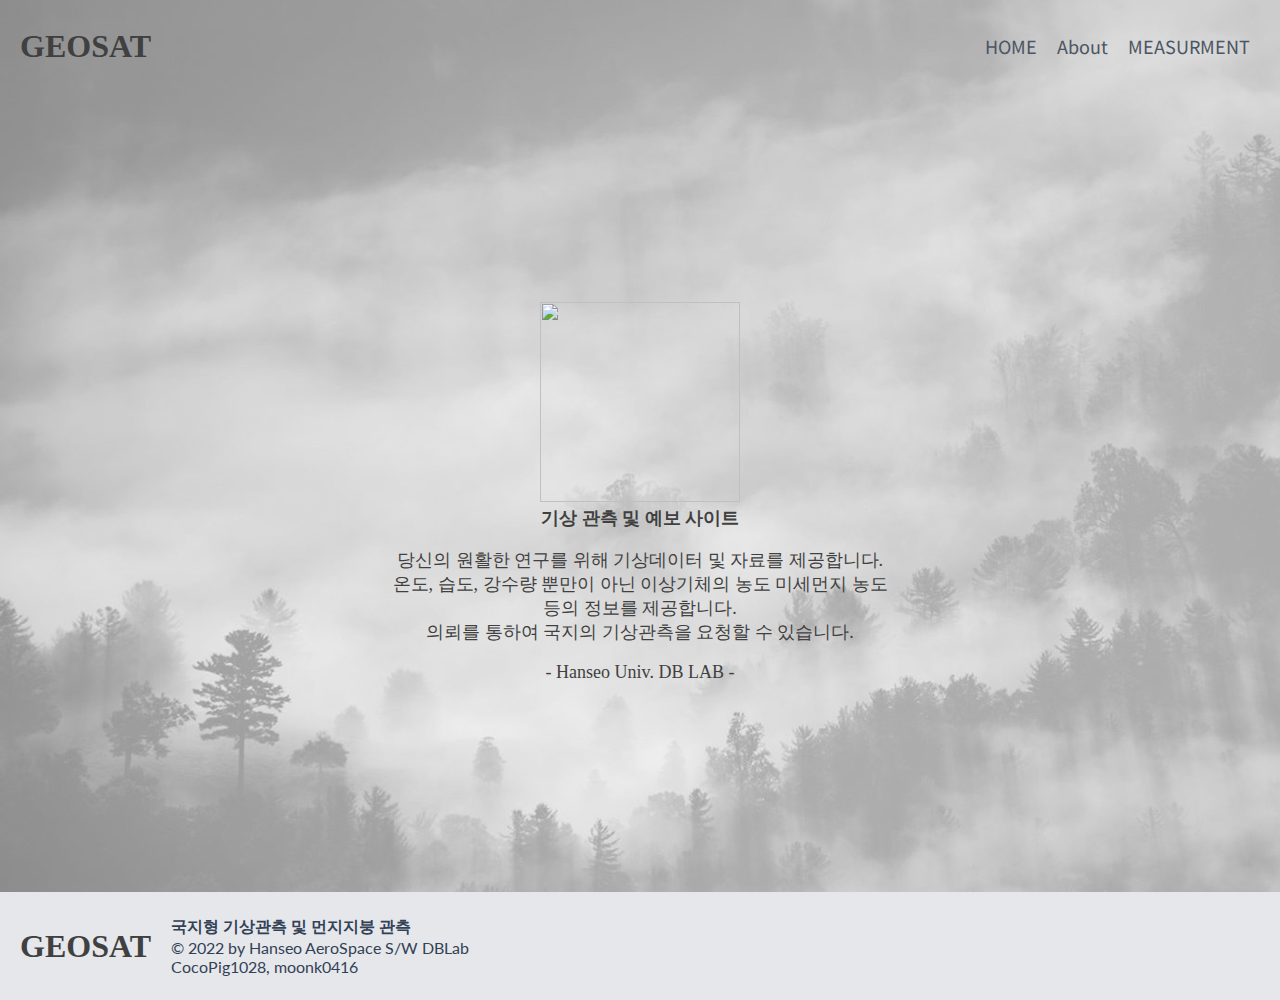
==== node/html/About.html @ 8fc2f730 "first commit" ====
<!DOCTYPE html>
<html lang="en">
  <head>
    <meta charset="UTF-8" />
    <meta http-equiv="X-UA-Compatible" content="IE=edge" />
    <meta name="viewport" content="width=device-width, initial-scale=1.0" />
    <link rel="icon" type="image/x-icon" href="/favicon.ico" />
    <title>Document</title>
    <link rel="stylesheet" href="../css/style.css" />
    <link rel="stylesheet" href="../css/aboutStyle.css" />
  </head>
  <body>
    <section class="mainBg">
      <header>
        <div class="container">
          <div class="Title">
            <div to="/" class="mainTitle">
              <!-- <img
                class="mainLogo"
                src="../assets/img/logoTitle.png"
                alt="titleLogo"
              /> -->
              <a class = "linkBtn" href="../html/index.html" titleName Title">GEOSAT</a>
            </div>
          </div>

          <nav class="navBtn">
            <a href="../html/index.html" class="Btn">HOME</a>
            <a href="../html/About.html" class="Btn">About</a>
            <a href="../html/Measurement.html" class="Btn">MEASURMENT</a>
          </nav>

          <!-- <button class = "logoutBtn textMain">LOGOUT</button> -->
        </div>
      </header>

      <hero class="containerHero">
        <div class = "aboutSec">
          <div>
            <img class = "geosatImg" src="../assets/img/GEOSATRN.png" alt="">
          </div>
          <h2 class = "textMain">기상 관측 및 예보 사이트</h2>
          <br/>
          <p class = "textMain">당신의 원활한 연구를 위해 기상데이터 및 자료를 제공합니다.</p>
          <p class = "textMain">온도, 습도, 강수량 뿐만이 아닌 이상기체의 농도 미세먼지 농도 등의 정보를 제공합니다.</p>
          <p class = "textMain">의뢰를 통하여 국지의 기상관측을 요청할 수 있습니다.</p>
          <br/>
          <span class = "textMain">- Hanseo Univ. DB LAB -</span>
        </div>
      </hero>

      <footer>
        <div class="container">
          <div>
            <a href = "../html/index.html" class="Title FooterTitle">GEOSAT</a>
          </div>

          <div class="copyright">
            <p class="Strong">국지형 기상관측 및 먼지지붕 관측</p>
            <p>© 2022 by Hanseo AeroSpace S/W DBLab</p>
            <p>CocoPig1028, moonk0416</p>
          </div>
        </div>
      </footer>
    </section>
  </body>
</html>
---- node/css/style.css ----
@import url("https://fonts.googleapis.com/css2?family=Noto+Sans+KR:wght@400;500&family=Noto+Sans:wght@400;500&display=swap");
@import "//cdn.jsdelivr.net/npm/font-applesdgothicneo@1.0/all.min.css";
@import url("https://fonts.googleapis.com/css2?family=Lato:wght@400;700&family=Noto+Sans+KR:wght@400;500&family=Noto+Sans:wght@400;500&display=swap");

/* This is Header */
.Strong {
  font-weight: bold;
}

.linkBtn {
  cursor: pointer;
  color: rgba(64, 64, 64, 1);
  font-size: 32px;
  font-family: Apple SD Gothic Neo;
  font-weight: bold;
}

.containerHero {
  min-height: 800px;
}

.Title {
  color: rgba(64, 64, 64, 1);
  font-size: 32px;
  font-family: Apple SD Gothic Neo;
  font-weight: bold;
}

a {
  text-decoration: none;
  color: inherit
}

.textMain {
  color: rgba(64, 64, 64, 1);
  font-family: noto-sans;
  font-size: 18px;
  /* font-family: noto-sans-Kr; */
}

.textAlert {
  color: grey;
  font-family: noto-sans-kr;
  font-size: 14px;
}

* {
  margin: 0;
  padding: 0;
  text-decoration: none;
}

header {
  width: 100%;
}

.container {
  display: flex;
  flex-wrap: wrap;
  flex-direction: column;
  align-items: center;
  /* margin: 10px; */
  padding-left: 1.25rem; /* 20px */
  padding-right: 1.25rem;
  padding-top: 1.5rem; /* 24px */
  padding-bottom: 1.5rem;
}

@media (min-width: 768px) {
  .container {
    flex-direction: row;
  }
}

.mainTitle {
  display: flex;
  margin: 0 auto;
}

.mainLogo {
  width: 30px;
  height: 30px;
  margin-right: 10px;
}

.userImg {
  width: 30px;
  margin-left: 10px;
  margin-right: 10px;
}

.titleName {
  margin-left: 0.75rem;
  /* line-height: 1.75rem; */
}

@media (min-width: 768px) {
  .navBtn {
    margin-left: auto;
  }
}

.navBtn {
  display: flex;
  flex-wrap: wrap;
  align-items: center;
  font-size: 1rem;
  line-height: 1.5rem;
  /* font-size: 20px; */
  justify-content: center;
  font-family: Noto Sans KR;
}

.Btn:hover {
  /* color: rgba(75, 85, 99, 1); */
  color: rgba(51, 65, 85, 1);
}

.Btn {
  margin: 10px;
  font-size: 18px;
  color: rgba(75, 85, 99, 1);
  cursor: pointer;
}

.BtnText {
  /* font-weight: bold; */
  font-size: 14px;
}

.inputBox {
  width: 300px;
  height: 40px;
  border: none;
  /* border-bottom: 3px white solid; */
  border-bottom: 3px rgba(64, 64, 64, 1) solid;
  /* border-radius: 20px; */
  padding-left: 15px;
  padding-right: 15px;
  background-color: transparent;
  margin-bottom: 8px;
  font-size: 16px;
  opacity: 0.5;
}

.inputBoxS {
  width: 330px;
  height: 40px;
  border: none;
  /* border-bottom: 3px white solid; */
  border-bottom: 3px rgba(64, 64, 64, 1) solid;
  /* border-radius: 20px; */
  padding-left: 15px;
  padding-right: 15px;
  background-color: transparent;
  margin-bottom: 8px;
  font-size: 16px;
  opacity: 0.5;
}

.inputBoxC {
  font-size: 16px;
  opacity: 0.5;
  /* margin-bottom: 10px; */
}

.infoCheck {
  margin-right: 8px;
  margin-bottom: 8px;
}

.inputBox:focus {
  opacity: 1;
  color: rgba(64, 64, 64, 1);
  outline: none; /* 아웃라인 지우기 */
  /* color: white; */
}

.inputBoxS:focus {
  opacity: 1;
  color: rgba(64, 64, 64, 1);
  outline: none; /* 아웃라인 지우기 */
  /* color: white; */
}

input::placeholder {
  /* color:rgb(255, 255, 255); */
  color: rgba(64, 64, 64, 1);
  font-size: 15px;
  text-align: center;
}

.logoutBtn {
  /* font-family: noto-sans;
  font-weight: bold;
  font-size: 16px;
  cursor: pointer;
  padding-top: 6px;
  padding-bottom: 6px;
  padding-left: 10px;
  padding-right: 10px;
  border-radius: 10px;
  border: none;
  background-color: grey;
  color: rgba(264, 264, 264, 1); */
  font-family: noto-sans;
  font-size: 20px;
  border: none;
  background-color: inherit;
  cursor: pointer;
  margin-top:4px;
}

.headerLoginBtn {
  border: none;
  background-color: inherit;
  font-family: noto-sans;
  font-size: 20px;
  margin-top: 15px;
}

.logoutBtn:hover {
  background-color: rgba(264, 264, 264, 1);
  color: rgba(64, 64, 64, 1);
}

/* This is footerTag */
footer {
  background-color: rgba(229, 231, 235, 1);
  display: flex;
  flex-wrap: wrap;
  align-items: center;
  width: 100%;
  /* height: 120px; */
}

@media (max-width: 768px) {
  .FooterTitle {
    display: none;
  }
}

.copyright {
  font-size: 16px;
  margin-left: 20px;
  font-family: Lato;
  color: rgba(51, 65, 85, 1);
  display: flex;
  flex-direction: column;
}

.geosatImg {
  width: 200px;
  height: 200px;
}

.weatherSec {
  display: flex;
  flex-direction: column;
}

.wtSearchBtn {
  border: none;
  cursor: pointer;
  background-color: inherit;
}

.search {
  margin-bottom: 20px;
}
---- node/css/aboutStyle.css ----
.mainBg {
    position: relative;
    z-index: 1;
  }
  
  .mainBg:after {
    width: 100%;
    height: 100%;
    position: absolute;
    top: 0;
    left: 0;
    content: "";
    background-image: url(../img/bg-signup.jpg);
    z-index: -1;
    opacity: 0.5;
  }
  
  .containerHero {
    display: flex;
    flex-wrap: wrap;
    justify-content: center;
    align-items: center;
  }
  
  .aboutSec {
    width: 500px;
    display: flex;
    flex-direction: column;
    justify-content: center;
    text-align: center;
  }
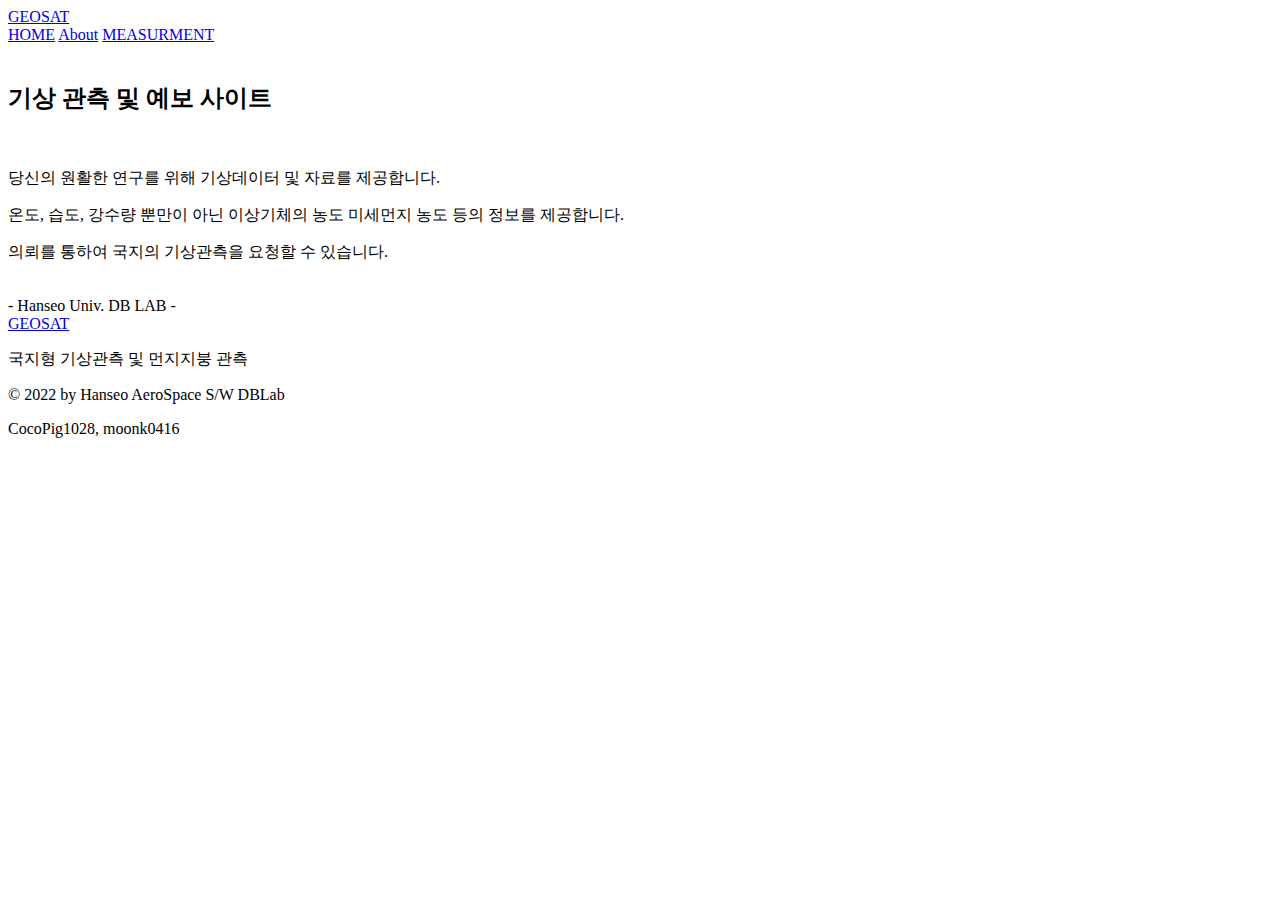
==== commit 7524d43b: ""경로 수정"" ====
--- a/node/html/About.html
+++ b/node/html/About.html
@@ -6,8 +6,8 @@
     <meta name="viewport" content="width=device-width, initial-scale=1.0" />
     <link rel="icon" type="image/x-icon" href="/favicon.ico" />
     <title>Document</title>
-    <link rel="stylesheet" href="../css/style.css" />
-    <link rel="stylesheet" href="../css/aboutStyle.css" />
+    <link rel="stylesheet" href="css/style.css" />
+    <link rel="stylesheet" href="css/homeStyle.css" />
   </head>
   <body>
     <section class="mainBg">
